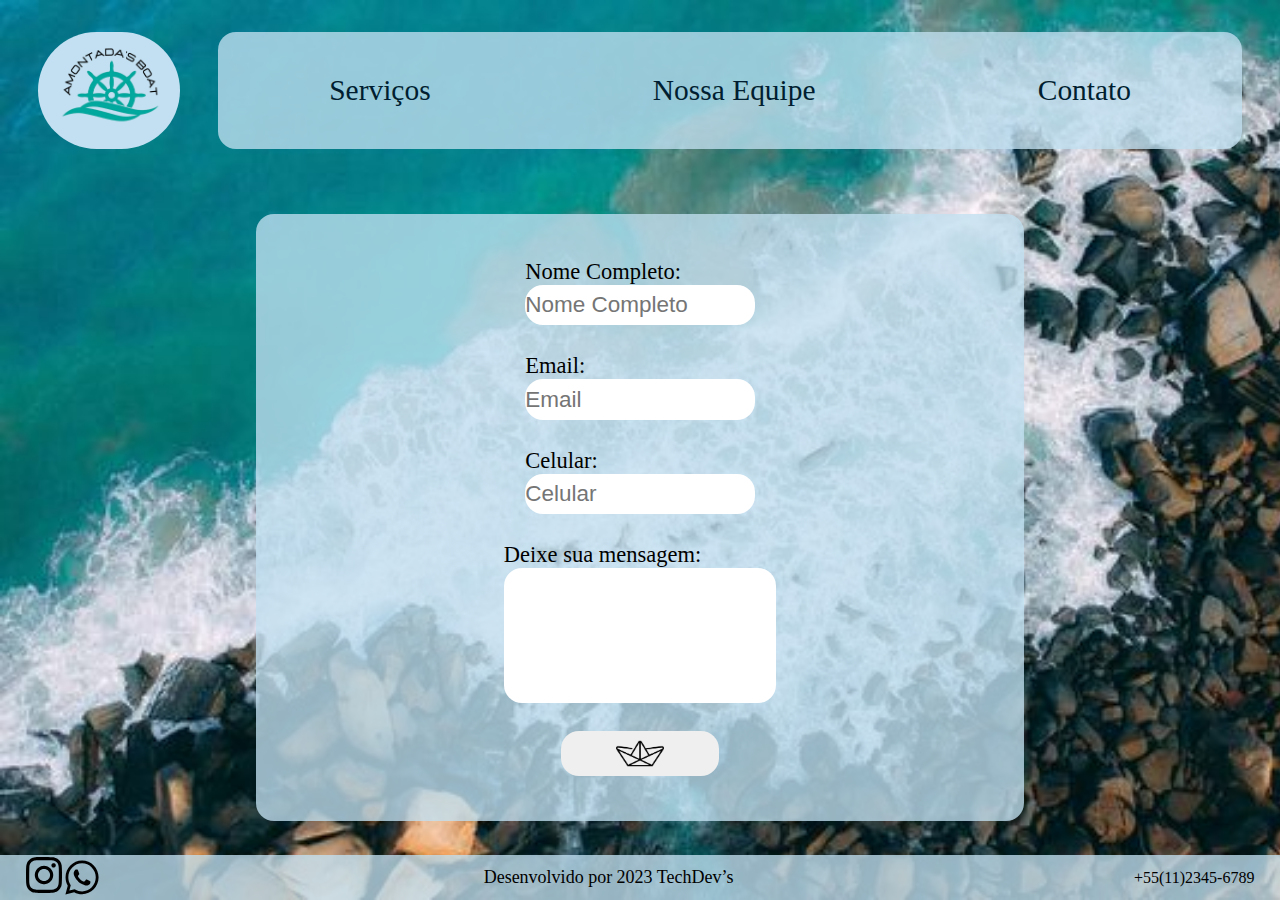
==== assets/html/contato.html @ f7a9fdbb "Finalização layout formulário e definição icone enviar" ====
<!DOCTYPE html>
<html lang="pt-br">
<head>
    <meta charset="UTF-8">
    <meta http-equiv="X-UA-Compatible" content="IE=edge">
    <meta name="viewport" content="width=device-width, initial-scale=1.0">
    <title>Amontadas Boat</title>
    <link rel="stylesheet" href="../style/style.css">
    <link rel="stylesheet" href="../style/contato.css">
</head>
<body>
    <header>
            <img class="logo" src="../img/logo.png" alt="Amontadas Boat">
        <div class="menu-bar">
            <a class="link-menu-bar" href="">Serviços</a>
            <a class="link-menu-bar" href="">Nossa Equipe</a>
            <a class="link-menu-bar" href="">Contato</a>
        </div>
        </div>

    </header>
    <main>
        <div class="div-form">
            <form>
                    <div class="div-input">
                        <label for="name" class="label-input">Nome Completo:</label>
                        <input type="text" name="nome" id="name-forms" placeholder="Nome Completo" class="input-user" required>
                    </div>

                    <div class="div-input">
                        <label for="email" class="label-input">Email:</label>
                        <input type="email" name="email" id="email-forms" placeholder="Email" class="input-user" required>
                    </div>

                    <div class="div-input">
                        <label for="tel" class="label-input">Celular:</label>
                        <input type="tel" name="tel" id="tel-forms" placeholder="Celular" class="input-user" required>
                    </div>

                    <div class="div-msg">
                        <label for="tel" class="label-input">Deixe sua mensagem:</label>
                        <textarea name="" id=""></textarea>
                    </div>	

                <button type="submit" class="submit" ><img class="img-btn-submit" src="../img/barquinho.png" alt=""></button>
            </form>
        </div>
    </main>
    <footer>
           <div class="img-footer">
                <img id="icon-insta" src="../img/Instagram.svg" alt="Instagram">
                <img id="icon-whats" src="../img/whatsapp.svg" alt="Whatsapp">
           </div>

            <p id="byFor">Desenvolvido por 2023 TechDev’s</p>
            <p>+55(11)2345-6789</p>
    </footer>

    

</body>
</html>
---- assets/style/style.css ----
*{
    margin: 0;
    padding: 0;
    outline: 0;
    box-sizing: border-box;
}
body {
    width: 100%;
    height: 100vh;
    flex-direction: column;
    align-items: center;
    background-image: url('../img/home.png');
    background-size: cover;
    background-repeat: no-repeat;
    background-position: center;
}
/* //////////////////////// Cabeçalho //////////////////// */
/* Atribuindo proprieades da div que contém o cabeçalho */
header{
    display: flex;
    width: 100%;
    height: 20%;
    justify-content: space-evenly;
    align-items: center;
}
.logo{
    height: 65%;
    border-radius: 10vh;    
}
.menu-bar{
    display: flex;
    width: 80%;
    height: 65%;
    justify-content: space-around;
    align-items: center;
    border-radius: 2vh;
    background-color: #c2e0f1c7;
}
.link-menu-bar{
    text-decoration: none;
    color: #001E30;
    font-size: 2.3vw;
}
/*///////////////////////// Main /////////////////////////*/
main{
    width: 100%;
    height: 75%;
}
/*///////////////////////// footer /////////////////////*/
footer{
    background-color: #c2e0f1c7;
    display: flex;
    width: 100%;
    height: 5%;
    padding: 0 2%;
    justify-content: space-between;
    align-items: center;
    text-align: end;
}
.img-footer{
    display: flex;
    width: 4.5vw;
}
#icon-insta{
    height: 4vh;
}
#icon-whats{
    height: 4.5vh;
}
#byFor{
    font-size: 2vh;
}
---- assets/style/contato.css ----
/* Body da página */
body {
    background: url("../img/fundoContato.png");
    background-repeat: no-repeat;
    background-size: cover;
  }

  main{
    display: flex;
    justify-content: center;
    align-items: center;
  }
  
  /* Field para ajuste do corpo do form */
  .div-form {
    display: flex;
    flex-direction: column;
    align-items: center;
    justify-content: space-around;
    padding: 2%;
    width: 60%;
    height: 90%;
    background-color: #c2e0f1c7;
    border-radius: 2vh;
  }
  
  form {
    width: 40%;
    height: 98%;
    display: flex;
    flex-direction: column;
    justify-content: space-around;
    align-items: center;
    font-size: 2.5vh;
  }
  
  
  /* Ajuste dos inputs */
  .div-input {
    display: flex;
    flex-direction: column;
    width: 80%;
  
  }
  
  input {
    border: none;
    border-radius: 2vh;
    outline: none;
    height: 4.5vh;
    font-size: 2.5vh;
  }
  
  /* Tag para ajuste do botão */
  button {
    border: none;
    display: flex;
    align-items: center;
    justify-content: center;
    border-radius: 2vh;
    font-size:2.5vh ;
    width: 55%;
    height: 5vh;
  }

  .img-btn-submit{
    width: 30%;
  }
  
  /* Ajuste da text-area */
  .div-msg {
    width: 95%;
    display: flex;
    flex-direction: column;
  }
  
  textarea {
    border: none;
    width: 100%;
    resize: none;
    outline: none;
    height: 15vh;
    border-radius: 2vh;
  }
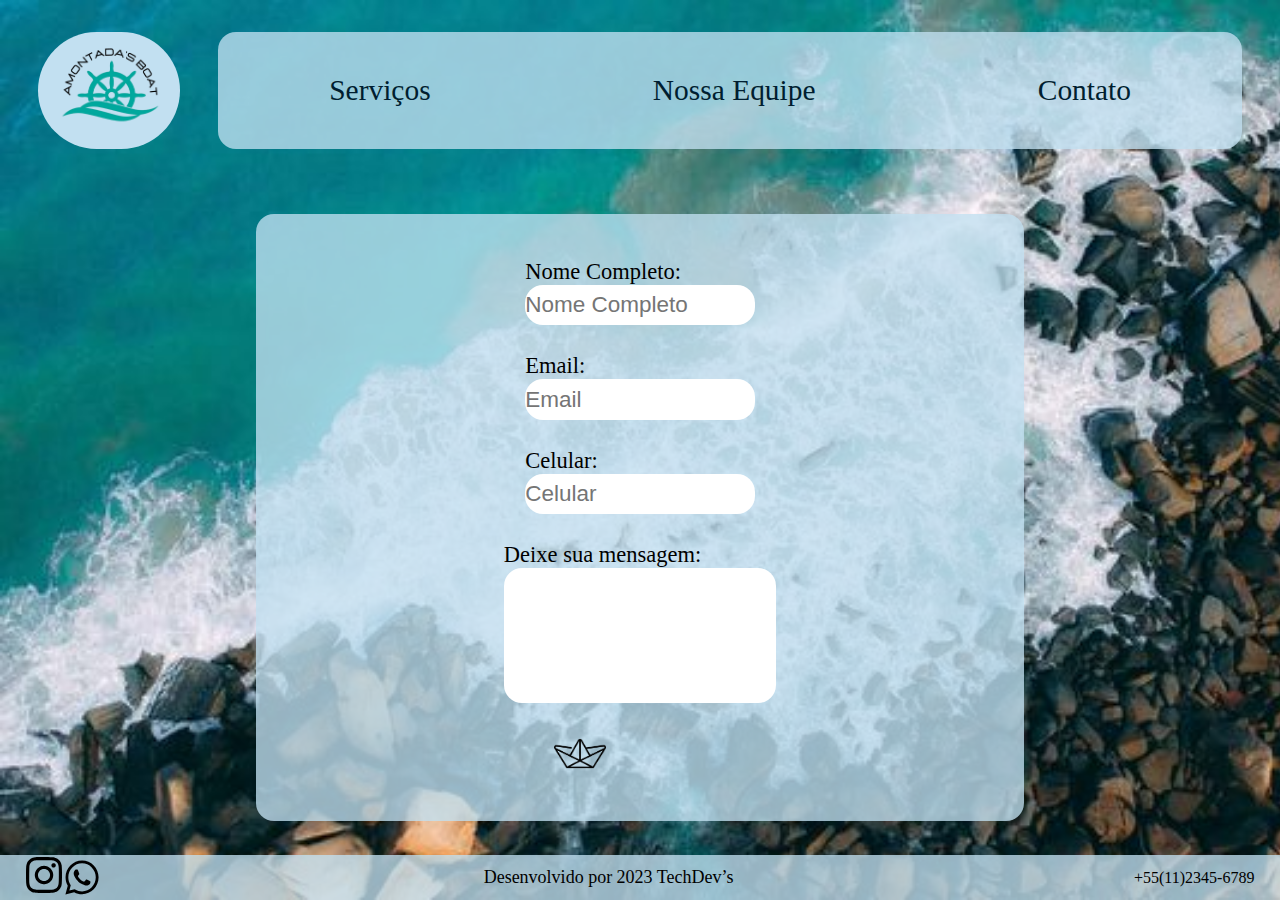
==== commit 30761845: "Alteração final do botão no CSS página contato" ====
--- a/assets/html/contato.html
+++ b/assets/html/contato.html
@@ -42,7 +42,7 @@
                         <textarea name="" id=""></textarea>
                     </div>	
 
-                <button type="submit" class="submit" ><img class="img-btn-submit" src="../img/barquinho.png" alt=""></button>
+                    <button type="submit" value=""><img class="img-btn-submit" src="../img/barquinho.png" alt=""></button>
             </form>
         </div>
     </main>
--- a/assets/style/contato.css
+++ b/assets/style/contato.css
@@ -54,17 +54,32 @@
   /* Tag para ajuste do botão */
   button {
     border: none;
+    background: none;
     display: flex;
     align-items: center;
-    justify-content: center;
     border-radius: 2vh;
     font-size:2.5vh ;
-    width: 55%;
+    width: 60%;
     height: 5vh;
   }
 
   .img-btn-submit{
     width: 30%;
+  }
+
+ button:hover img{
+  animation: barquinho 2s infinite;
+  }
+
+
+  @keyframes barquinho{
+    from{
+      opacity: 1;
+    }
+    to{
+      margin-left: 90px;
+      opacity: 0;
+    }
   }
   
   /* Ajuste da text-area */
@@ -82,5 +97,3 @@
     height: 15vh;
     border-radius: 2vh;
   }
-  
-
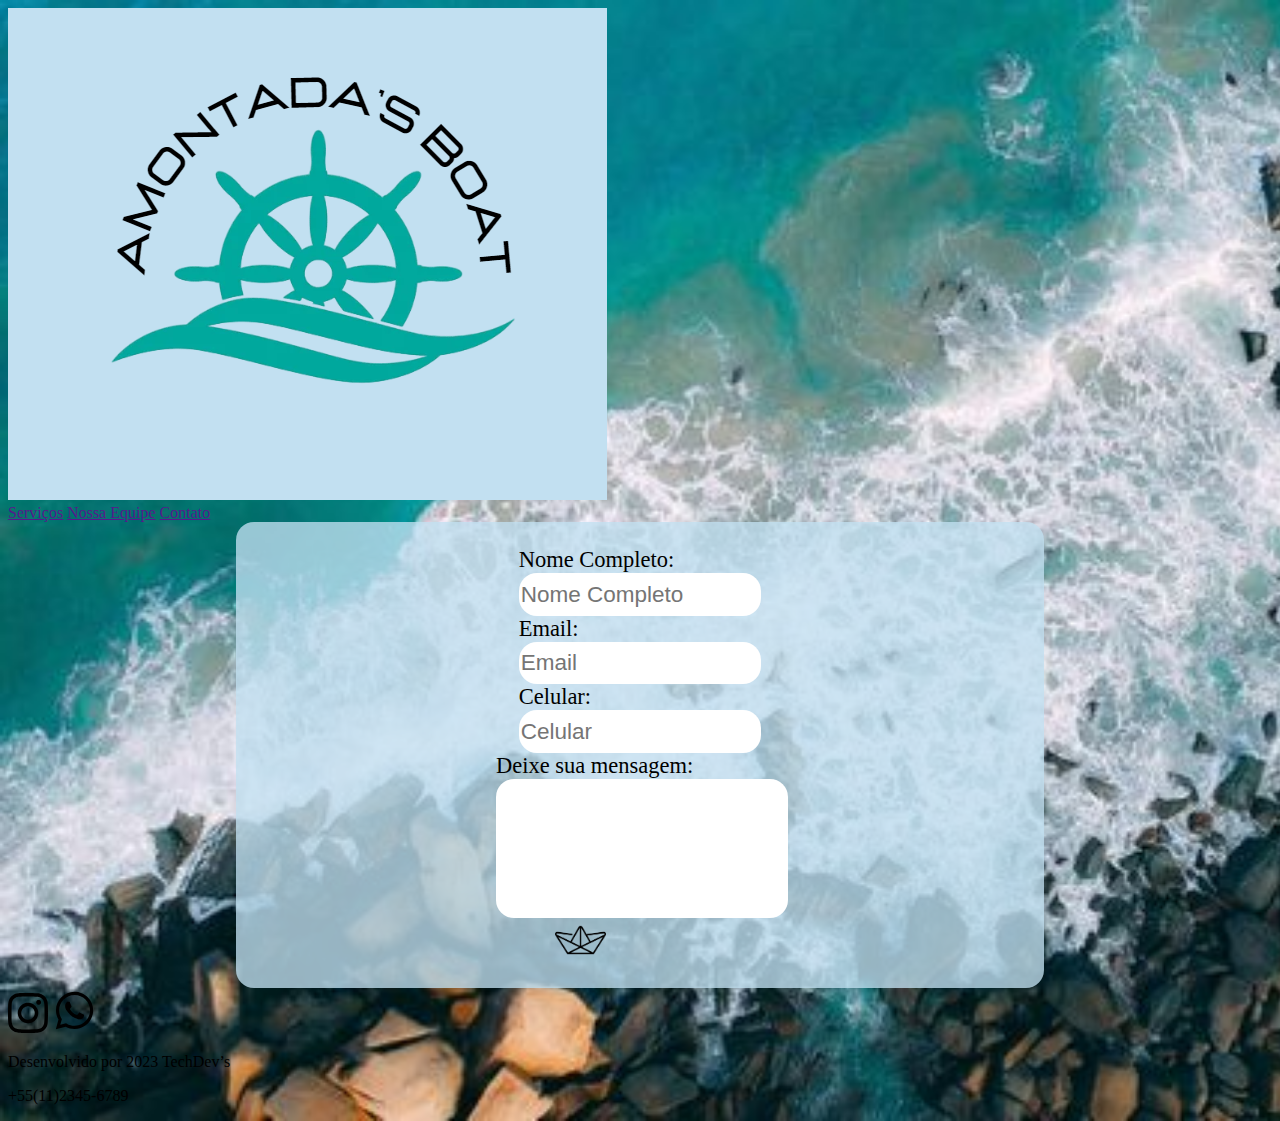
==== commit c0bf630b: "Adição de comentários" ====
--- a/assets/html/contato.html
+++ b/assets/html/contato.html
@@ -9,6 +9,7 @@
     <link rel="stylesheet" href="../style/contato.css">
 </head>
 <body>
+    <!-- Menu da página  -->
     <header>
             <img class="logo" src="../img/logo.png" alt="Amontadas Boat">
         <div class="menu-bar">
@@ -20,6 +21,7 @@
 
     </header>
     <main>
+        <!-- Div para as labels do formulário -->
         <div class="div-form">
             <form>
                     <div class="div-input">
--- a/assets/style/contato.css
+++ b/assets/style/contato.css
@@ -97,3 +97,6 @@
     height: 15vh;
     border-radius: 2vh;
   }
+
+
+
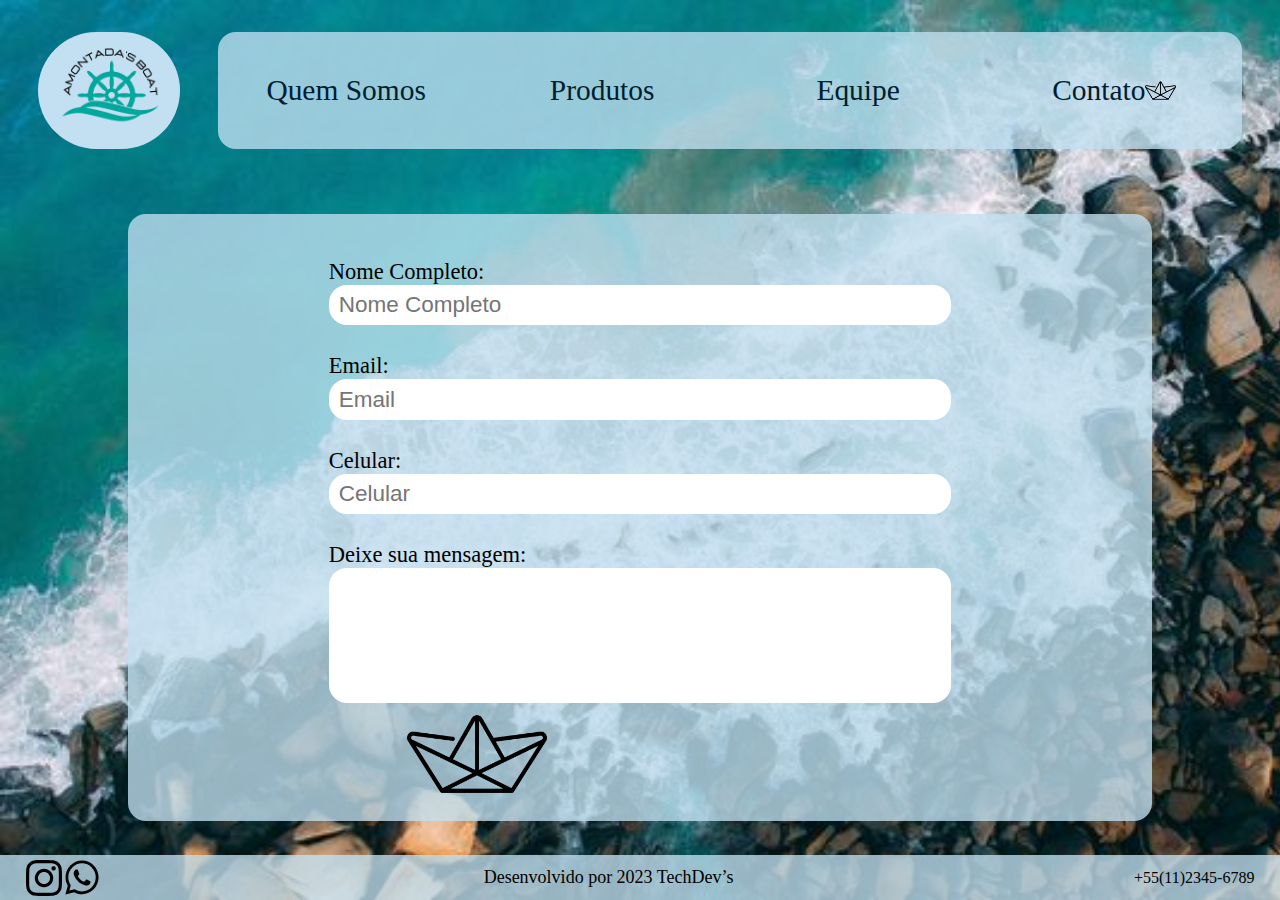
==== commit 396ea23e: "Responvidade da página contato" ====
--- a/assets/html/contato.html
+++ b/assets/html/contato.html
@@ -5,36 +5,39 @@
     <meta http-equiv="X-UA-Compatible" content="IE=edge">
     <meta name="viewport" content="width=device-width, initial-scale=1.0">
     <title>Amontadas Boat</title>
-    <link rel="stylesheet" href="../style/style.css">
+    <link rel="icon" type="image/x-icon" href="./assets/img/logotitle.png">
+    <link rel="stylesheet" href="../style/headerFooter.css">
     <link rel="stylesheet" href="../style/contato.css">
 </head>
 <body>
     <!-- Menu da página  -->
     <header>
-            <img class="logo" src="../img/logo.png" alt="Amontadas Boat">
-        <div class="menu-bar">
-            <a class="link-menu-bar" href="">Serviços</a>
-            <a class="link-menu-bar" href="">Nossa Equipe</a>
-            <a class="link-menu-bar" href="">Contato</a>
-        </div>
-        </div>
-
-    </header>
+        <img class="logo" src="../img/logo.png" alt="Amontadas Boat">
+    <div class="menu-bar">
+        <ul>
+            <li><a class="link-menu-bar" href="../../index.html">Quem Somos</a></li>
+            <li id='localPage'><a  class="link-menu-bar" href="">Produtos</a></li>
+            <li><a class="link-menu-bar" href="">Equipe</a></li>
+            <li><a class="link-menu-bar" href="">Contato</a><img id='iconLocalPage' src="../img/iconLocalPage.png" alt=""></li>
+        </ul>
+        <img id='iconMenuMobile' src="../img/menuMobileIcon.svg" alt="">
+    </div>
+</header>
     <main>
         <!-- Div para as labels do formulário -->
         <div class="div-form">
             <form>
-                    <div class="div-input">
+                    <div class="div-input" id="input1">
                         <label for="name" class="label-input">Nome Completo:</label>
                         <input type="text" name="nome" id="name-forms" placeholder="Nome Completo" class="input-user" required>
                     </div>
 
-                    <div class="div-input">
+                    <div class="div-input" id="input2">
                         <label for="email" class="label-input">Email:</label>
                         <input type="email" name="email" id="email-forms" placeholder="Email" class="input-user" required>
                     </div>
 
-                    <div class="div-input">
+                    <div class="div-input" id="input3">
                         <label for="tel" class="label-input">Celular:</label>
                         <input type="tel" name="tel" id="tel-forms" placeholder="Celular" class="input-user" required>
                     </div>
--- a/assets/style/headerFooter.css
+++ b/assets/style/headerFooter.css
@@ -0,0 +1,180 @@
+*{
+    margin: 0;
+    padding: 0;
+    outline: 0;
+    box-sizing: border-box;
+}
+body {
+    width: 100%;
+    height: 100vh;
+    flex-direction: column;
+    align-items: center;
+    background-image: url('../img/home.png');
+    background-size: cover;
+    background-repeat: no-repeat;
+    background-position: center;
+}
+/* //////////////////////// Cabeçalho //////////////////// */
+/* Atribuindo proprieades da div que contém o cabeçalho */
+
+
+header{
+    display: flex;
+    width: 100%;
+    height: 20%;
+    justify-content: space-evenly;
+    align-items: center;
+}
+
+#iconMenuMobile{
+    display: none;
+}
+
+#localPage{
+    display: flex;
+    justify-content: center;
+}
+
+#iconLocalPage{
+    width: 15%;
+}
+
+.menu-bar ul{
+    list-style: none;
+    display: flex;
+    justify-content: space-around;
+    width: 100%; 
+}
+
+.menu-bar ul li{
+    
+    display: flex;
+    justify-content: center;
+    width: 20%;
+    border-radius: 2vh;
+}
+
+.logo{
+    height: 65%;
+    border-radius: 10vh;    
+}
+.menu-bar{
+    display: flex;
+    width: 80%;
+    height: 65%;
+    justify-content: space-around;
+    align-items: center;
+    border-radius: 2vh;
+    background-color: #c2e0f1c7;
+}
+.link-menu-bar{
+    text-decoration: none;
+    color: #001E30;
+    font-size: 2.3vw;
+}
+/*///////////////////////// Main /////////////////////////*/
+main{
+    width: 100%;
+    height: 75%;
+}
+/*///////////////////////// footer /////////////////////*/
+footer{
+    background-color: #c2e0f1c7;
+    display: flex;
+    width: 100%;
+    height: 5%;
+    padding: 0 2%;
+    justify-content: space-between;
+    align-items: center;
+    text-align: end;
+}
+.img-footer{
+    display: flex;
+    align-items: center;
+    width: 4.5vw;
+}
+#icon-insta{
+    height: 4vh;
+}
+#icon-whats{
+    height: 4.5vh;
+}
+#byFor{
+    font-size: 2vh;
+}
+#numberContact{
+    font-size: 2.5vh;
+}
+
+
+@media screen and (max-width: 850px){
+
+    header{
+        padding: 0 5rem 0 2rem;
+        justify-content: space-between;
+    }
+
+    .menu-bar ul{
+        display: none;
+    }
+
+    #iconMenuMobile{
+        display: flex;
+    }
+
+    .menu-bar{
+        width: 20%;
+    }
+
+    .buttonNavigation{
+        display: flex;
+        align-items: center;
+        width: 10%;
+    }
+
+}
+
+
+@media screen and (max-width: 450px){
+    header{
+        padding: 0 2.5rem 0 2rem;
+        justify-content: space-between;
+    }
+
+    #iconMenuMobile{
+        width: 25%;
+    }
+
+    .menu-bar ul{
+        display: none;
+    }
+
+    #iconMenuMobile{
+        display: flex;
+    }
+
+    .menu-bar{
+        width: 30%;
+    }
+
+    #byFor{
+        font-size: 1.5vh;
+    }
+    #numberContact{
+        font-size: 1.5vh;
+    }
+    #icon-insta{
+        height: 4vh;
+    }
+    #icon-whats{
+        
+        height: 4.5vh;
+    }
+    .img-footer{
+        padding-top: 0.2rem;
+        display: flex;
+        align-items: center;
+        width: 15vw;
+    }
+
+}--- a/assets/style/contato.css
+++ b/assets/style/contato.css
@@ -9,6 +9,7 @@
     display: flex;
     justify-content: center;
     align-items: center;
+    width: 100%;
   }
   
   /* Field para ajuste do corpo do form */
@@ -18,14 +19,14 @@
     align-items: center;
     justify-content: space-around;
     padding: 2%;
-    width: 60%;
+    width: 90%;
     height: 90%;
     background-color: #c2e0f1c7;
     border-radius: 2vh;
   }
   
   form {
-    width: 40%;
+    width: 80%;
     height: 98%;
     display: flex;
     flex-direction: column;
@@ -49,6 +50,7 @@
     outline: none;
     height: 4.5vh;
     font-size: 2.5vh;
+    padding: 10px;
   }
   
   /* Tag para ajuste do botão */
@@ -96,7 +98,39 @@
     outline: none;
     height: 15vh;
     border-radius: 2vh;
+    padding: 10px;
   }
 
 
 
+/* Responsividade formulário mobile*/
+
+@media screen and (min-width: 767px) {
+  .div-input{
+    width: 80%;
+  }
+  .div-msg{
+    width: 80%;
+  }
+  .div-form{
+    width: 80%;
+  }
+  form{
+    width: 80%;
+  }
+}
+/* Responsividade formulário tablet*/
+@media (min-width: 768px) and (max-width: 1024px) {
+  .div-input{
+    width: 80%;
+  }
+  .div-msg{
+    width: 80%;
+  }
+  .div-form{
+    width: 80%;
+  }
+}
+
+
+
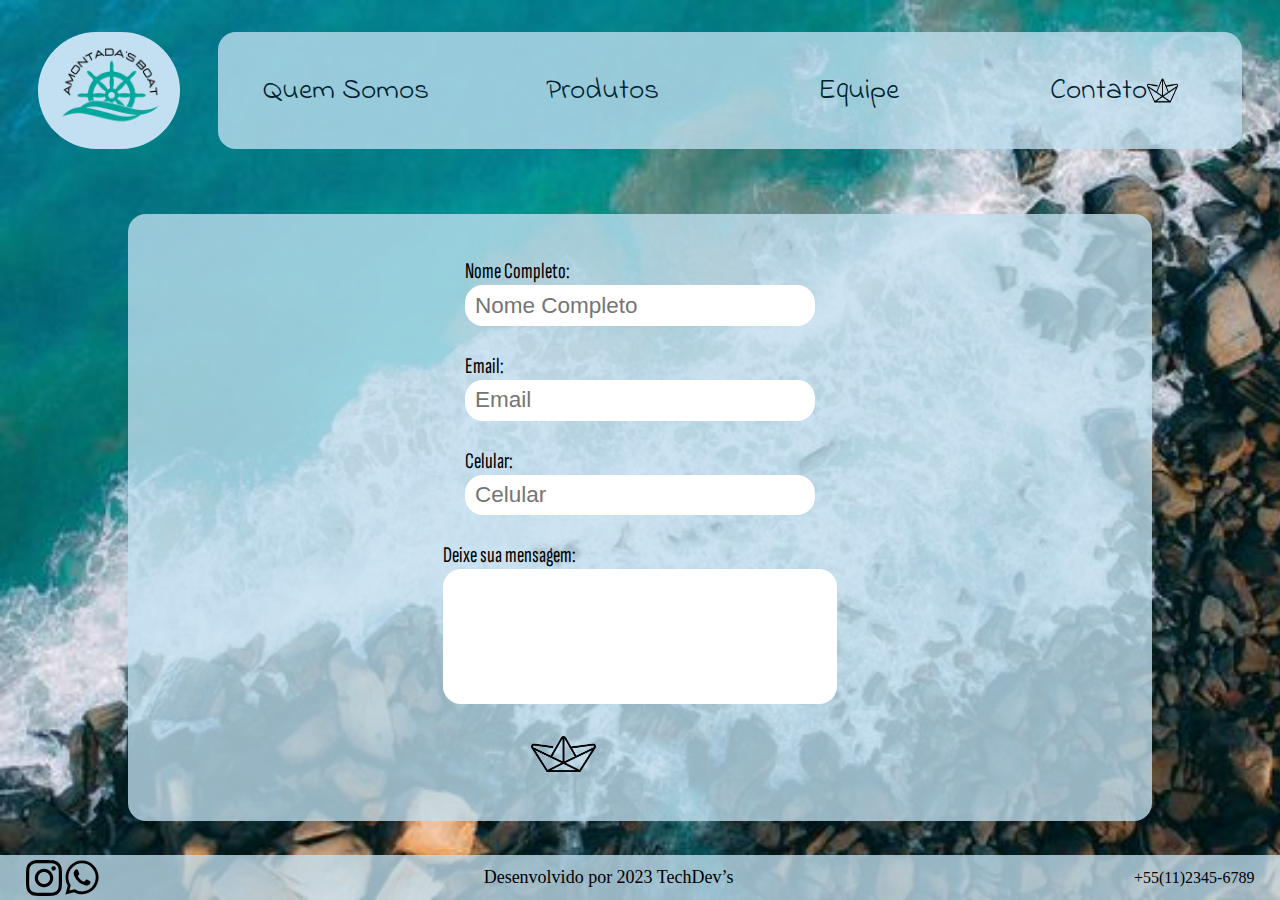
==== commit ec7b63f2: "Revisão página contat" ====
--- a/assets/html/contato.html
+++ b/assets/html/contato.html
@@ -5,7 +5,7 @@
     <meta http-equiv="X-UA-Compatible" content="IE=edge">
     <meta name="viewport" content="width=device-width, initial-scale=1.0">
     <title>Amontadas Boat</title>
-    <link rel="icon" type="image/x-icon" href="./assets/img/logotitle.png">
+    <link rel="icon" type="image/x-icon" href="../img/logo-icon.png">
     <link rel="stylesheet" href="../style/headerFooter.css">
     <link rel="stylesheet" href="../style/contato.css">
 </head>
--- a/assets/style/headerFooter.css
+++ b/assets/style/headerFooter.css
@@ -1,3 +1,4 @@
+@import url('https://fonts.googleapis.com/css2?family=Indie+Flower&display=swap');
 *{
     margin: 0;
     padding: 0;
@@ -24,6 +25,7 @@
     height: 20%;
     justify-content: space-evenly;
     align-items: center;
+    font-family: 'Indie Flower', cursive;
 }
 
 #iconMenuMobile{
--- a/assets/style/contato.css
+++ b/assets/style/contato.css
@@ -1,3 +1,4 @@
+@import url('https://fonts.googleapis.com/css2?family=Sofia+Sans+Extra+Condensed:ital,wght@1,200&display=swap');
 /* Body da página */
 body {
     background: url("../img/fundoContato.png");
@@ -9,7 +10,7 @@
     display: flex;
     justify-content: center;
     align-items: center;
-    width: 100%;
+    font-family: 'Sofia Sans Extra Condensed', sans-serif;
   }
   
   /* Field para ajuste do corpo do form */
@@ -41,7 +42,6 @@
     display: flex;
     flex-direction: column;
     width: 80%;
-  
   }
   
   input {
@@ -61,7 +61,7 @@
     align-items: center;
     border-radius: 2vh;
     font-size:2.5vh ;
-    width: 60%;
+    width: 50%;
     height: 5vh;
   }
 
@@ -110,13 +110,13 @@
     width: 80%;
   }
   .div-msg{
-    width: 80%;
+    width: 90%;
   }
   .div-form{
     width: 80%;
   }
   form{
-    width: 80%;
+    width: 45%;
   }
 }
 /* Responsividade formulário tablet*/
@@ -130,6 +130,9 @@
   .div-form{
     width: 80%;
   }
+  form{
+    width: 60%;
+  }
 }
 
 
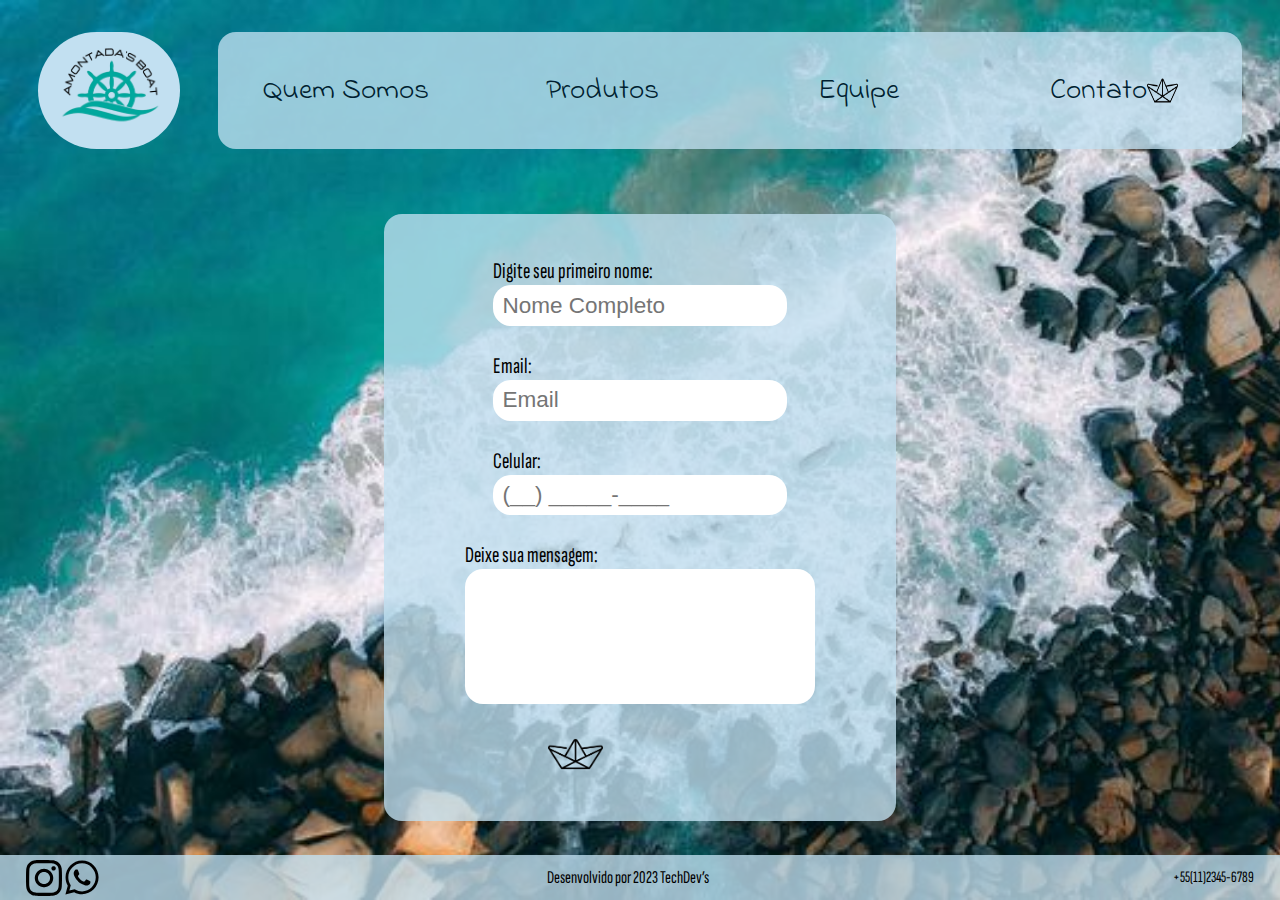
==== commit d5938a66: "Inclusão do Regex e validação dos campos do formulário" ====
--- a/assets/html/contato.html
+++ b/assets/html/contato.html
@@ -16,7 +16,7 @@
     <div class="menu-bar">
         <ul>
             <li><a class="link-menu-bar" href="../../index.html">Quem Somos</a></li>
-            <li id='localPage'><a  class="link-menu-bar" href="">Produtos</a></li>
+            <li id='localPage'><a class="link-menu-bar" href="">Produtos</a></li>
             <li><a class="link-menu-bar" href="">Equipe</a></li>
             <li><a class="link-menu-bar" href="">Contato</a><img id='iconLocalPage' src="../img/iconLocalPage.png" alt=""></li>
         </ul>
@@ -27,27 +27,31 @@
         <!-- Div para as labels do formulário -->
         <div class="div-form">
             <form>
-                    <div class="div-input" id="input1">
-                        <label for="name" class="label-input">Nome Completo:</label>
-                        <input type="text" name="nome" id="name-forms" placeholder="Nome Completo" class="input-user" required>
+                    <div class="div-input" >
+                        <label for="name" class="label-input">Digite seu primeiro nome:</label>
+                        <input type="text" name="nome" id="name-forms" placeholder="Nome Completo" class="input-user" required oninput="validaNome()">
+                        <span></span>
                     </div>
 
-                    <div class="div-input" id="input2">
+                    <div class="div-input" id="email">
                         <label for="email" class="label-input">Email:</label>
-                        <input type="email" name="email" id="email-forms" placeholder="Email" class="input-user" required>
+                        <input type="email" name="email" id="email-forms" placeholder="Email" class="input-user" required oninput="validaEmail()">
+                        <span></span>
                     </div>
 
-                    <div class="div-input" id="input3">
+                    <div class="div-input" id="celular">
                         <label for="tel" class="label-input">Celular:</label>
-                        <input type="tel" name="tel" id="tel-forms" placeholder="Celular" class="input-user" required>
+                        <input type="text" name="tel" id="tel-forms" placeholder="(__) _____-____" class="input-user" maxlength="11" required >
+                        <!-- O texto fica de forma dimânica via JS -->
+                        <span></span>
                     </div>
 
-                    <div class="div-msg">
+                    <div class="div-msg" id="mensagem">
                         <label for="tel" class="label-input">Deixe sua mensagem:</label>
                         <textarea name="" id=""></textarea>
                     </div>	
 
-                    <button type="submit" value=""><img class="img-btn-submit" src="../img/barquinho.png" alt=""></button>
+                    <button type="submit" value="" id="enviar" onclick="limpar()"><img class="img-btn-submit" src="../img/barquinho.png" alt=""></button>
             </form>
         </div>
     </main>
@@ -64,6 +68,8 @@
     
 
 </body>
+
+<script src="../js/contato.js"></script>
 </html>
 
 
--- a/assets/style/headerFooter.css
+++ b/assets/style/headerFooter.css
@@ -1,4 +1,5 @@
-@import url('https://fonts.googleapis.com/css2?family=Indie+Flower&display=swap');
+@import url('https://fonts.googleapis.com/css2?family=Indie+Flower&family=Sofia+Sans+Extra+Condensed&display=swap');
+
 *{
     margin: 0;
     padding: 0;
@@ -14,18 +15,19 @@
     background-size: cover;
     background-repeat: no-repeat;
     background-position: center;
+    font-family: 'Sofia Sans Extra Condensed', sans-serif;
 }
 /* //////////////////////// Cabeçalho //////////////////// */
 /* Atribuindo proprieades da div que contém o cabeçalho */
 
 
+
 header{
     display: flex;
     width: 100%;
     height: 20%;
     justify-content: space-evenly;
     align-items: center;
-    font-family: 'Indie Flower', cursive;
 }
 
 #iconMenuMobile{
@@ -53,7 +55,6 @@
     display: flex;
     justify-content: center;
     width: 20%;
-    border-radius: 2vh;
 }
 
 .logo{
@@ -68,6 +69,7 @@
     align-items: center;
     border-radius: 2vh;
     background-color: #c2e0f1c7;
+    font-family: 'Indie Flower', cursive;
 }
 .link-menu-bar{
     text-decoration: none;
@@ -109,7 +111,7 @@
 }
 
 
-@media screen and (max-width: 850px){
+@media screen and (max-width: 1024px){
 
     header{
         padding: 0 5rem 0 2rem;
@@ -120,11 +122,34 @@
         display: none;
     }
 
+    .menu-bar ul{
+        display: none;
+        width: 70%;
+        height: 80%;
+        flex-direction: column;
+    }
+
+    .menu-bar ul li{
+        width: 90%;
+       
+    }
+
+    .link-menu-bar{
+        font-size: 4vh;
+    }
+
+    #iconLocalPage{
+        width: 10%;
+    }
+
     #iconMenuMobile{
         display: flex;
     }
 
     .menu-bar{
+        flex-direction: column-reverse;
+        display: flex;
+        justify-content: space-evenly;
         width: 20%;
     }
 
@@ -137,26 +162,42 @@
 }
 
 
-@media screen and (max-width: 450px){
+@media screen and (max-width: 767px){
     header{
         padding: 0 2.5rem 0 2rem;
         justify-content: space-between;
+        
     }
 
     #iconMenuMobile{
-        width: 25%;
+        justify-self: end;
+        width: 25%
     }
 
     .menu-bar ul{
+
         display: none;
-    }
-
-    #iconMenuMobile{
-        display: flex;
+        width: 70%;
+        height: 80%;
+        flex-direction: column;
+    }
+
+    .menu-bar ul li{
+        width: 90%;
+    }
+
+    .link-menu-bar{
+        
+        font-size: 3vh;
+    }
+    #iconLocalPage{
+        width: 15%;
     }
 
     .menu-bar{
-        width: 30%;
+        flex-direction: column-reverse;
+        display: flex;
+        width: 20%;
     }
 
     #byFor{
--- a/assets/style/contato.css
+++ b/assets/style/contato.css
@@ -20,7 +20,7 @@
     align-items: center;
     justify-content: space-around;
     padding: 2%;
-    width: 90%;
+    width: 40%;
     height: 90%;
     background-color: #c2e0f1c7;
     border-radius: 2vh;
@@ -104,8 +104,7 @@
 
 
 /* Responsividade formulário mobile*/
-
-@media screen and (min-width: 767px) {
+@media screen and (max-width: 767px) {
   .div-input{
     width: 80%;
   }
@@ -116,7 +115,7 @@
     width: 80%;
   }
   form{
-    width: 45%;
+    width: 80%;
   }
 }
 /* Responsividade formulário tablet*/
@@ -135,5 +134,30 @@
   }
 }
 
+/* Ajuste erro e acerto digitação formulário JS */
+.div-input-error{
+  width:80%;
+  display: flex;
+  flex-direction: column;
+}
+
+.div-input-error .label-input{
+  color: red;
+}
+
+.div-input-set{
+  width:80%;
+  display: flex;
+  flex-direction: column;
+}
+
+.div-input-set span{
+    color:#2e770f;
+}
+
+.div-input-set .label-input{
+   border-color:#2e770f;
+
+}
 
 
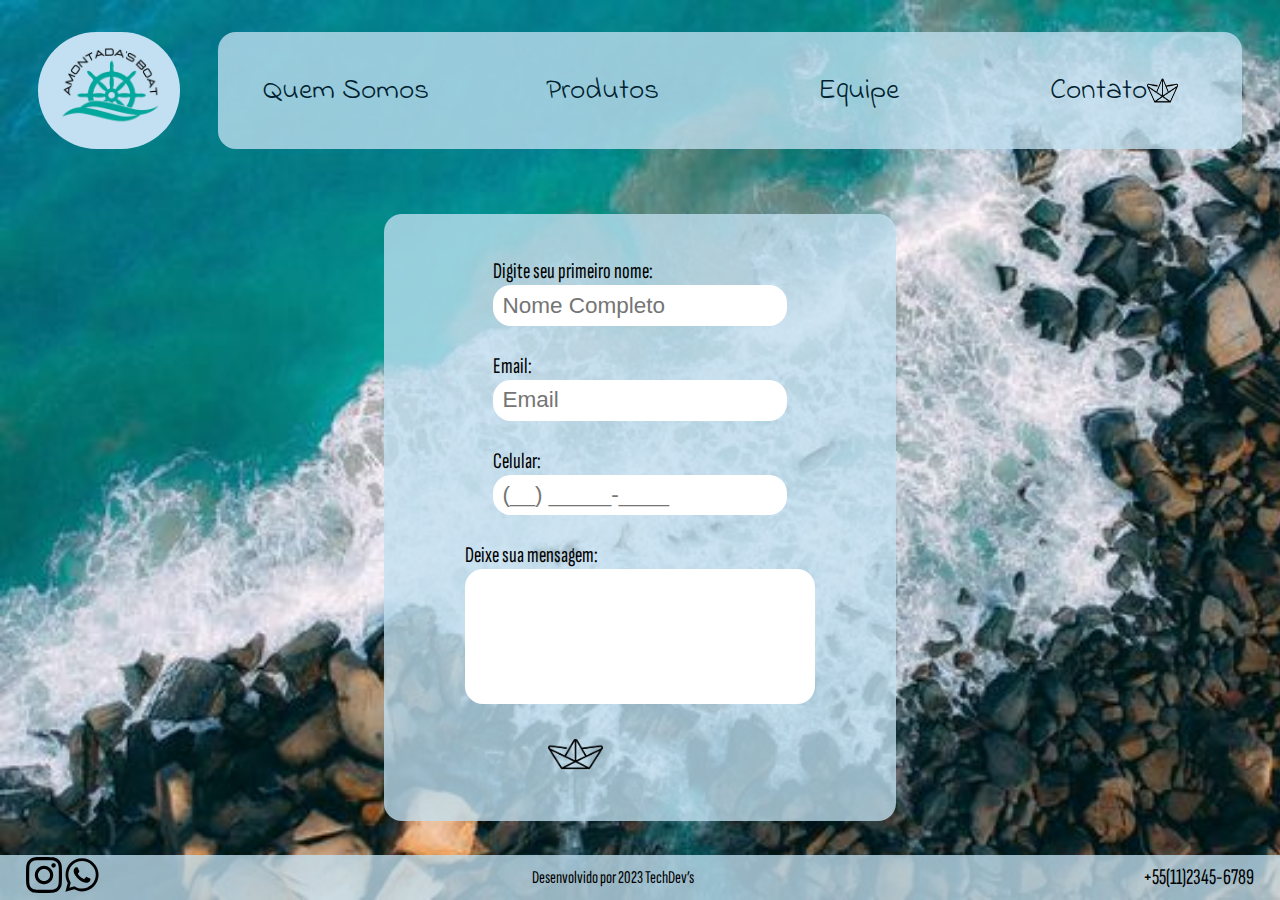
==== commit bb5f5669: "Correções finais" ====
--- a/assets/html/contato.html
+++ b/assets/html/contato.html
@@ -16,8 +16,8 @@
     <div class="menu-bar">
         <ul>
             <li><a class="link-menu-bar" href="../../index.html">Quem Somos</a></li>
-            <li id='localPage'><a class="link-menu-bar" href="">Produtos</a></li>
-            <li><a class="link-menu-bar" href="">Equipe</a></li>
+            <li id='localPage'><a class="link-menu-bar" href="Produtos.html">Produtos</a></li>
+            <li><a class="link-menu-bar" href="equipe.html">Equipe</a></li>
             <li><a class="link-menu-bar" href="">Contato</a><img id='iconLocalPage' src="../img/iconLocalPage.png" alt=""></li>
         </ul>
         <img id='iconMenuMobile' src="../img/menuMobileIcon.svg" alt="">
@@ -51,22 +51,19 @@
                         <textarea name="" id=""></textarea>
                     </div>	
 
-                    <button type="submit" value="" id="enviar" onclick="limpar()"><img class="img-btn-submit" src="../img/barquinho.png" alt=""></button>
+                    <button type="submit" value="" id="enviar" onclick="limpar()"><img id='barquinho' class="img-btn-submit" src="../img/barquinho.png" alt=""></button>
             </form>
         </div>
     </main>
     <footer>
-           <div class="img-footer">
-                <img id="icon-insta" src="../img/Instagram.svg" alt="Instagram">
-                <img id="icon-whats" src="../img/whatsapp.svg" alt="Whatsapp">
-           </div>
+        <div class="img-footer">
+             <a href="https://www.instagram.com/" target="_blank"><img id="icon-insta" src="../img/Instagram.svg" alt="Instagram"></a>
+             <a href="https://www.whatsapp.com/" target="_blank"><img id="icon-whats" src="../img/whatsapp.svg" alt="Whatsapp"></a>
+        </div>
 
-            <p id="byFor">Desenvolvido por 2023 TechDev’s</p>
-            <p>+55(11)2345-6789</p>
+         <p id="byFor">Desenvolvido por 2023 TechDev’s</p>
+         <p id="numberContact">+55(11)2345-6789</p>
     </footer>
-
-    
-
 </body>
 
 <script src="../js/contato.js"></script>
--- a/assets/style/headerFooter.css
+++ b/assets/style/headerFooter.css
@@ -20,8 +20,6 @@
 /* //////////////////////// Cabeçalho //////////////////// */
 /* Atribuindo proprieades da div que contém o cabeçalho */
 
-
-
 header{
     display: flex;
     width: 100%;
@@ -111,7 +109,7 @@
 }
 
 
-@media screen and (max-width: 1024px){
+@media screen and (min-width: 768px) and (max-width: 1024px){
 
     header{
         padding: 0 5rem 0 2rem;
@@ -170,6 +168,7 @@
     }
 
     #iconMenuMobile{
+        display: flex;
         justify-self: end;
         width: 25%
     }
--- a/assets/style/contato.css
+++ b/assets/style/contato.css
@@ -68,21 +68,7 @@
   .img-btn-submit{
     width: 30%;
   }
-
- button:hover img{
-  animation: barquinho 2s infinite;
-  }
-
-
-  @keyframes barquinho{
-    from{
-      opacity: 1;
-    }
-    to{
-      margin-left: 90px;
-      opacity: 0;
-    }
-  }
+  
   
   /* Ajuste da text-area */
   .div-msg {
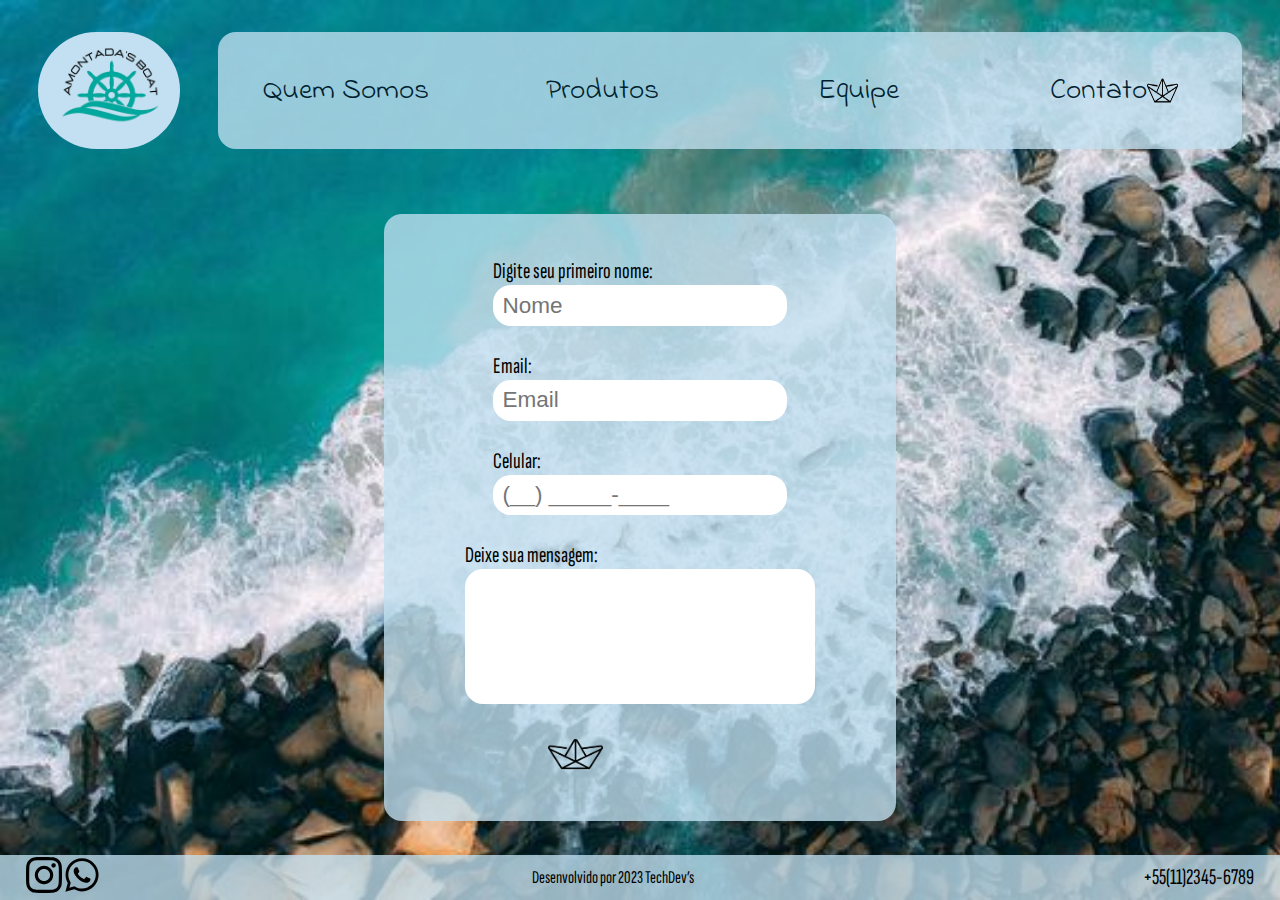
==== commit f7959bc3: "Correções de bugs no menu responsivo" ====
--- a/assets/html/contato.html
+++ b/assets/html/contato.html
@@ -11,25 +11,25 @@
 </head>
 <body>
     <!-- Menu da página  -->
-    <header>
-        <img class="logo" src="../img/logo.png" alt="Amontadas Boat">
-    <div class="menu-bar">
-        <ul>
-            <li><a class="link-menu-bar" href="../../index.html">Quem Somos</a></li>
-            <li id='localPage'><a class="link-menu-bar" href="Produtos.html">Produtos</a></li>
-            <li><a class="link-menu-bar" href="equipe.html">Equipe</a></li>
-            <li><a class="link-menu-bar" href="">Contato</a><img id='iconLocalPage' src="../img/iconLocalPage.png" alt=""></li>
-        </ul>
-        <img id='iconMenuMobile' src="../img/menuMobileIcon.svg" alt="">
-    </div>
-</header>
+    <header id="header">
+        <img id='logo' class="logo" src="../img/logo.png" alt="Amontadas Boat">
+        <div class="menu-bar">
+            <ul id="links">
+                <li><a class="link-menu-bar" href="../../index.html">Quem Somos</a></li>
+                <li><a class="link-menu-bar" href="Produtos.html">Produtos</a></li>
+                <li><a class="link-menu-bar" href="equipe.html">Equipe</a></li>
+                <li id='localPage'><a  class="link-menu-bar" href="">Contato</a><img id='iconLocalPage' src="../img/iconLocalPage.png" alt=""></li>
+            </ul>
+            <img onclick="exibeMenu()" id='iconMenuMobile' src="../img/menuMobileIcon.svg" alt="">
+        </div>
+    </header>
     <main>
         <!-- Div para as labels do formulário -->
         <div class="div-form">
             <form>
                     <div class="div-input" >
                         <label for="name" class="label-input">Digite seu primeiro nome:</label>
-                        <input type="text" name="nome" id="name-forms" placeholder="Nome Completo" class="input-user" required oninput="validaNome()">
+                        <input type="text" name="nome" id="name-forms" placeholder="Nome" class="input-user" required oninput="validaNome()">
                         <span></span>
                     </div>
 
@@ -67,6 +67,7 @@
 </body>
 
 <script src="../js/contato.js"></script>
+<script src="../js/header.js"></script>
 </html>
 
 
